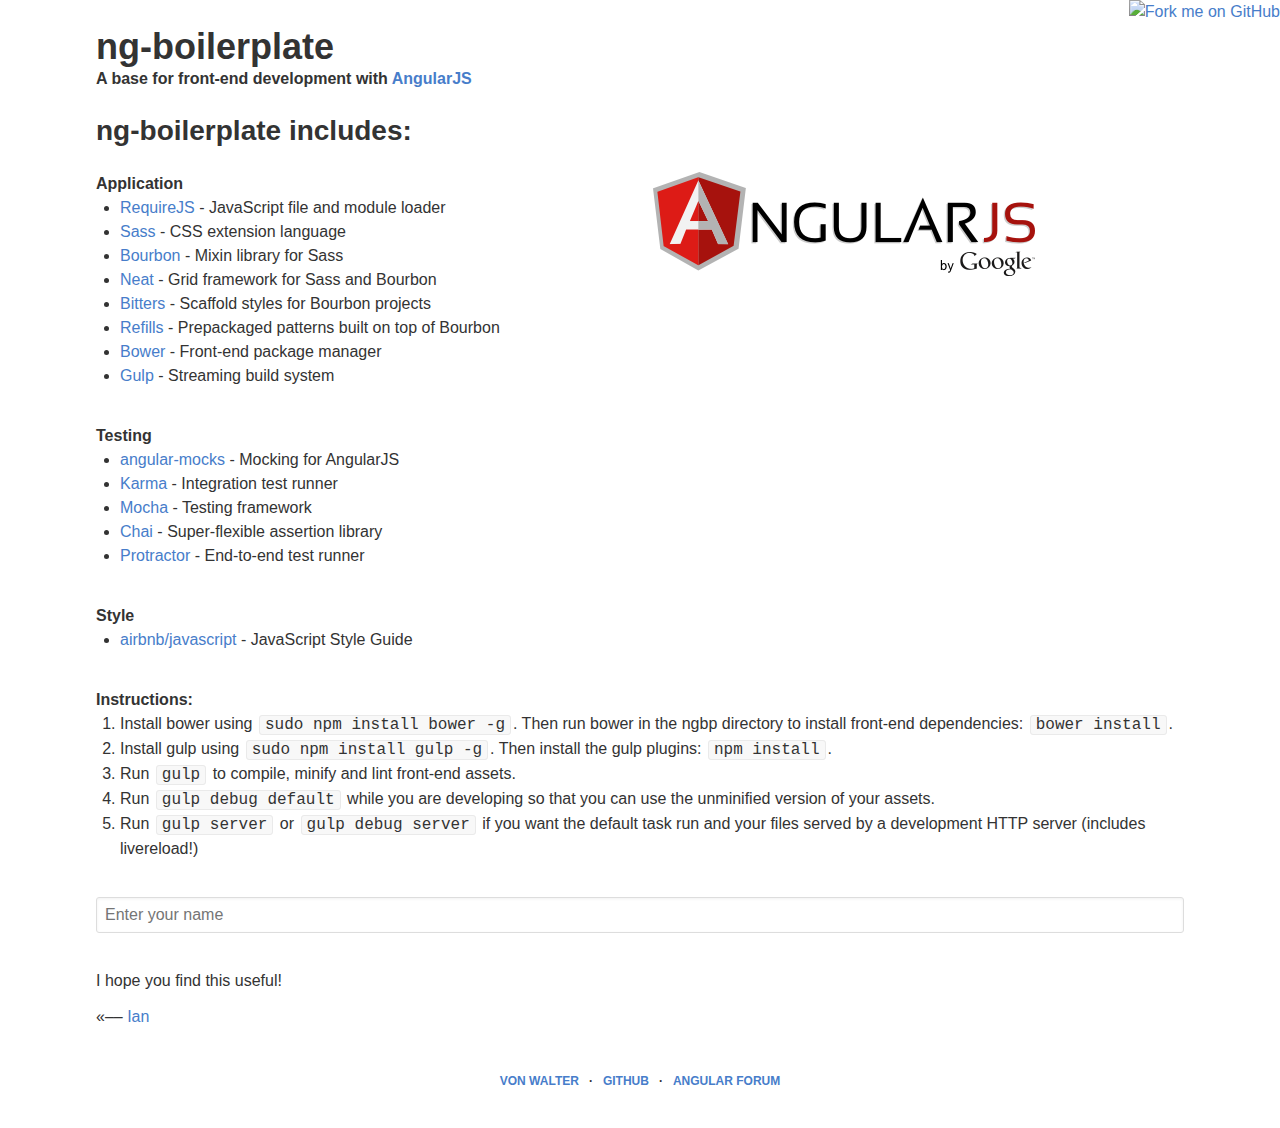
==== index.html @ e20c7a19 "init" ====
<!doctype html>
<!--[if lt IE 7]>      <template class="no-js lt-ie9 lt-ie8 lt-ie7"> <![endif]-->
<!--[if IE 7]>         <template class="no-js lt-ie9 lt-ie8"> <![endif]-->
<!--[if IE 8]>         <template class="no-js lt-ie9"> <![endif]-->
<!--[if gt IE 8]><!--> <html class="no-js"> <!--<![endif]-->
  <head>
    <meta charset="utf-8" />
    <meta http-equiv="X-UA-Compatible" content="IE=edge,chrome=1" />
    <meta name="viewport" content="width=device-width, initial-scale=1.0">
    
    <title>ng-boilerplate</title>

    <link rel="stylesheet" href="public/css/app.css" />

    <script type="text/javascript" src="public/js/requirejs-config.js"></script>
    <script src="public/lib/requirejs/require.js" data-main="public/js/main"></script>
  </head>
  <body>
    <section ng-view ng-cloak></section>
  </body>
</html>
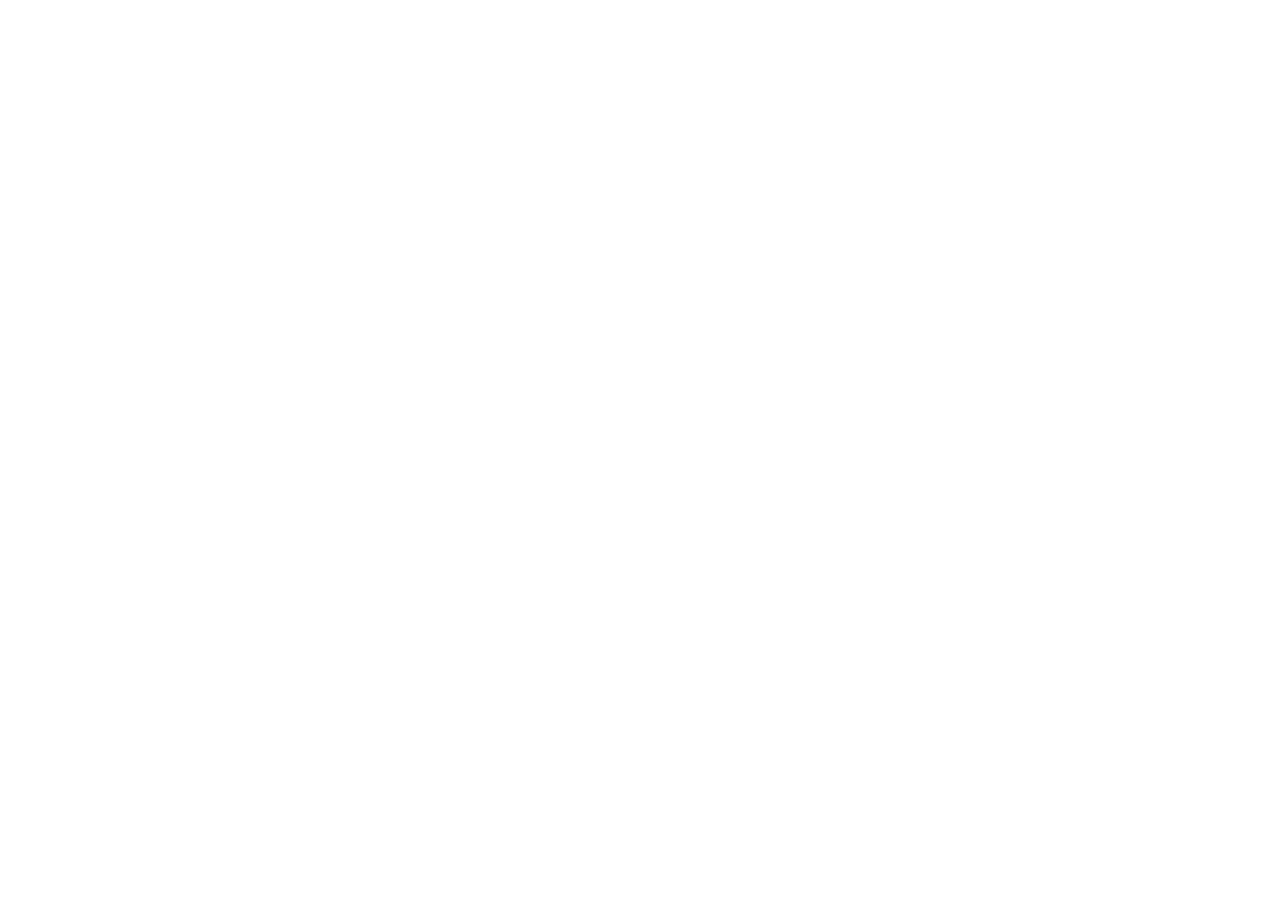
==== commit cdfe775f: "added layout" ====
--- a/index.html
+++ b/index.html
@@ -1,21 +1,47 @@
-<!doctype html>
-<!--[if lt IE 7]>      <template class="no-js lt-ie9 lt-ie8 lt-ie7"> <![endif]-->
-<!--[if IE 7]>         <template class="no-js lt-ie9 lt-ie8"> <![endif]-->
-<!--[if IE 8]>         <template class="no-js lt-ie9"> <![endif]-->
-<!--[if gt IE 8]><!--> <html class="no-js"> <!--<![endif]-->
-  <head>
-    <meta charset="utf-8" />
-    <meta http-equiv="X-UA-Compatible" content="IE=edge,chrome=1" />
-    <meta name="viewport" content="width=device-width, initial-scale=1.0">
-    
-    <title>ng-boilerplate</title>
+<!DOCTYPE html>
+<!--[if lt IE 7]>
+<html class="no-js lt-ie9 lt-ie8 lt-ie7"> <![endif]-->
+<!--[if IE 7]>
+<html class="no-js lt-ie9 lt-ie8"> <![endif]-->
+<!--[if IE 8]>
+<html class="no-js lt-ie9"> <![endif]-->
+<!--[if gt IE 8]><!-->
+<html class="no-js"> <!--<![endif]-->
+<head>
 
-    <link rel="stylesheet" href="public/css/app.css" />
+    <title>File explorer</title>
+    <meta charset="utf-8">
+    <meta http-equiv="X-UA-Compatible" content="IE=edge,chrome=1">
+    <meta name="description" content="ACME Inc.">
+    <meta name="viewport" content="width=device-width, initial-scale=1">
 
-    <script type="text/javascript" src="public/js/requirejs-config.js"></script>
-    <script src="public/lib/requirejs/require.js" data-main="public/js/main"></script>
-  </head>
-  <body>
-    <section ng-view ng-cloak></section>
-  </body>
+    <link rel="stylesheet" href="//maxcdn.bootstrapcdn.com/bootstrap/3.2.0/css/bootstrap.min.css">
+    <link rel="stylesheet" href="//maxcdn.bootstrapcdn.com/bootstrap/3.2.0/css/bootstrap-theme.min.css">
+    <link href="http://maxcdn.bootstrapcdn.com/font-awesome/4.1.0/css/font-awesome.min.css" rel="stylesheet">
+
+    <link rel="stylesheet" href="css/main.css">
+
+</head>
+<body ng-app="alexApp">
+<!--[if lt IE 7]>
+<p class="browsehappy">Update your browser</p>
+<![endif]-->
+
+<div ng-include='"templates/header.html"'></div>
+<div ng-view></div>
+<div ng-include='"templates/footer.html"'></div>
+
+<script src="//ajax.googleapis.com/ajax/libs/jquery/1.11.0/jquery.min.js"></script>
+<script src="//maxcdn.bootstrapcdn.com/bootstrap/3.2.0/js/bootstrap.min.js"></script>
+
+<script src="//ajax.googleapis.com/ajax/libs/angularjs/1.2.18/angular.min.js"></script>
+<script src="//ajax.googleapis.com/ajax/libs/angularjs/1.2.18/angular-route.min.js"></script>
+
+<!--wysiwyg-->
+<script src='http://cdnjs.cloudflare.com/ajax/libs/textAngular/1.2.2/textAngular-sanitize.min.js'></script>
+<script src='http://cdnjs.cloudflare.com/ajax/libs/textAngular/1.2.2/textAngular.min.js'></script>
+
+<script src="js/main.js"></script>
+
+</body>
 </html>--- a/css/main.css
+++ b/css/main.css
@@ -0,0 +1,121 @@
+/* 
+Custom CSS for...
+'Modern Business' HTML Theme by Start Bootstrap
+
+All Start Bootstrap themes are licensed under Apache 2.0. 
+For more info and more free Bootstrap 3 HTML themes, visit http://startbootstrap.com!
+*/
+
+/* Global Styles */
+
+html, body {
+    height: 100%;
+}
+
+body {
+    padding-top: 50px;
+    padding-bottom: 20px;
+}
+
+.dropdown {
+    cursor:pointer;
+}
+
+
+.img-home-portfolio,
+.img-customer,
+.portfolio-item {
+    margin-bottom: 30px;
+}
+
+a{
+    cursor:pointer;
+}
+.tab-pane {
+    margin-top: 15px;
+}
+
+.navbar{
+    min-height: 0;
+}
+
+/* Page Sections */
+.section,
+.section-colored {
+    padding: 50px 0;
+}
+
+.section-colored {
+    background-color: #e1e1e1;
+    /* change this to change the background color of a colored section */
+}
+
+.sidebar {
+    margin-top: 40px;
+}
+
+.sidebar ul {
+    border-radius: 5px;
+    padding: 5px;
+    border: 1px solid #cccccc;
+}
+
+.actions{
+    width:30%;
+    float:right;
+}
+.files-table{
+    float:left;
+    width:70%;
+}
+.actions-tab th{
+    border-right: 1px solid #ddd;
+
+}
+.f-name{
+    width: 60%;
+}
+.f-type, .f-size {
+    width: 20%;
+}
+
+ul{
+    list-style: none;
+}
+.actions-tab li{
+    line-height: 35px;
+}
+
+.action{
+    font-size: 18px;
+}
+
+
+/* 404 Page Styles */
+.error-404 {
+    font-size: 8em;
+}
+
+
+
+/* Footer Styles */
+footer {
+    margin: 50px 0;
+}
+
+
+
+
+.ta-editor {
+    min-height: 300px;
+    height: auto;
+    overflow: auto;
+    font-family: inherit;
+    font-size: 100%;
+    margin:20px 0;
+}
+
+.buttons-container{
+    /*padding: 20px 0px;*/
+    text-align: right;
+}